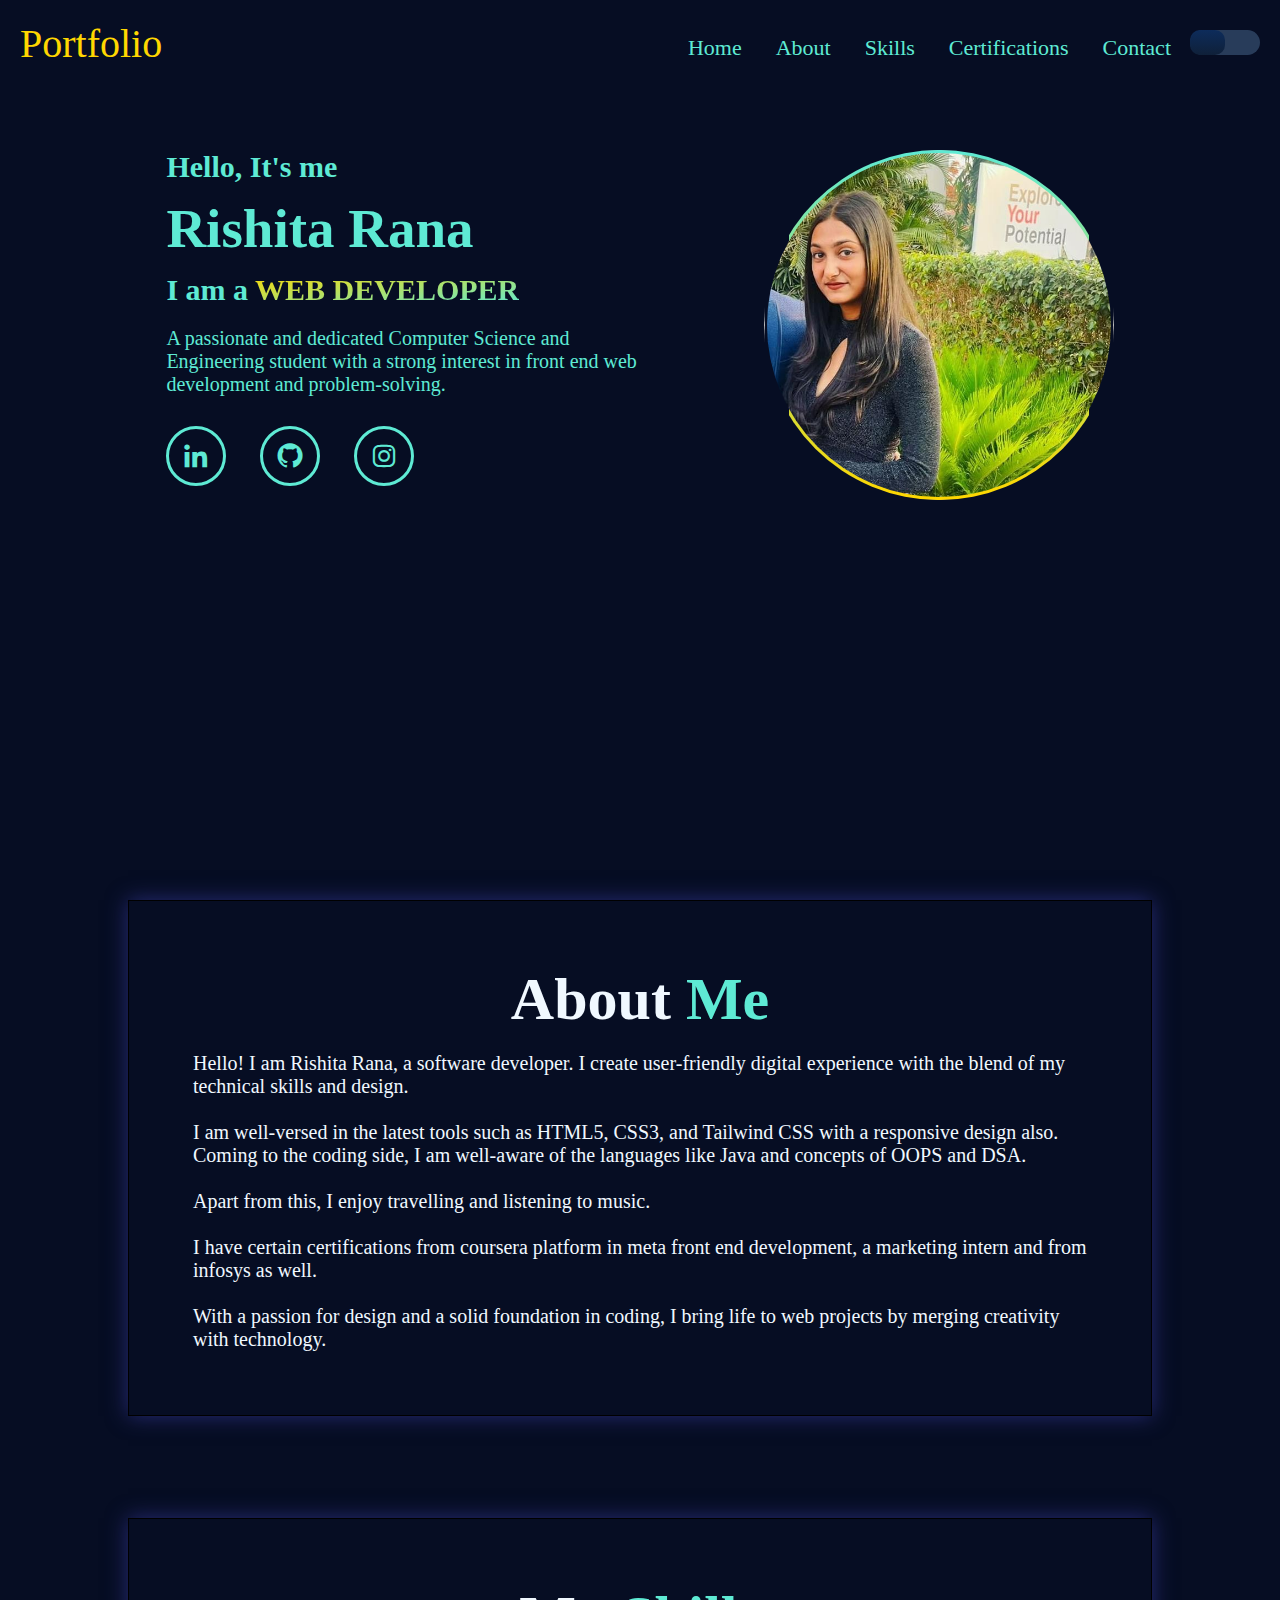
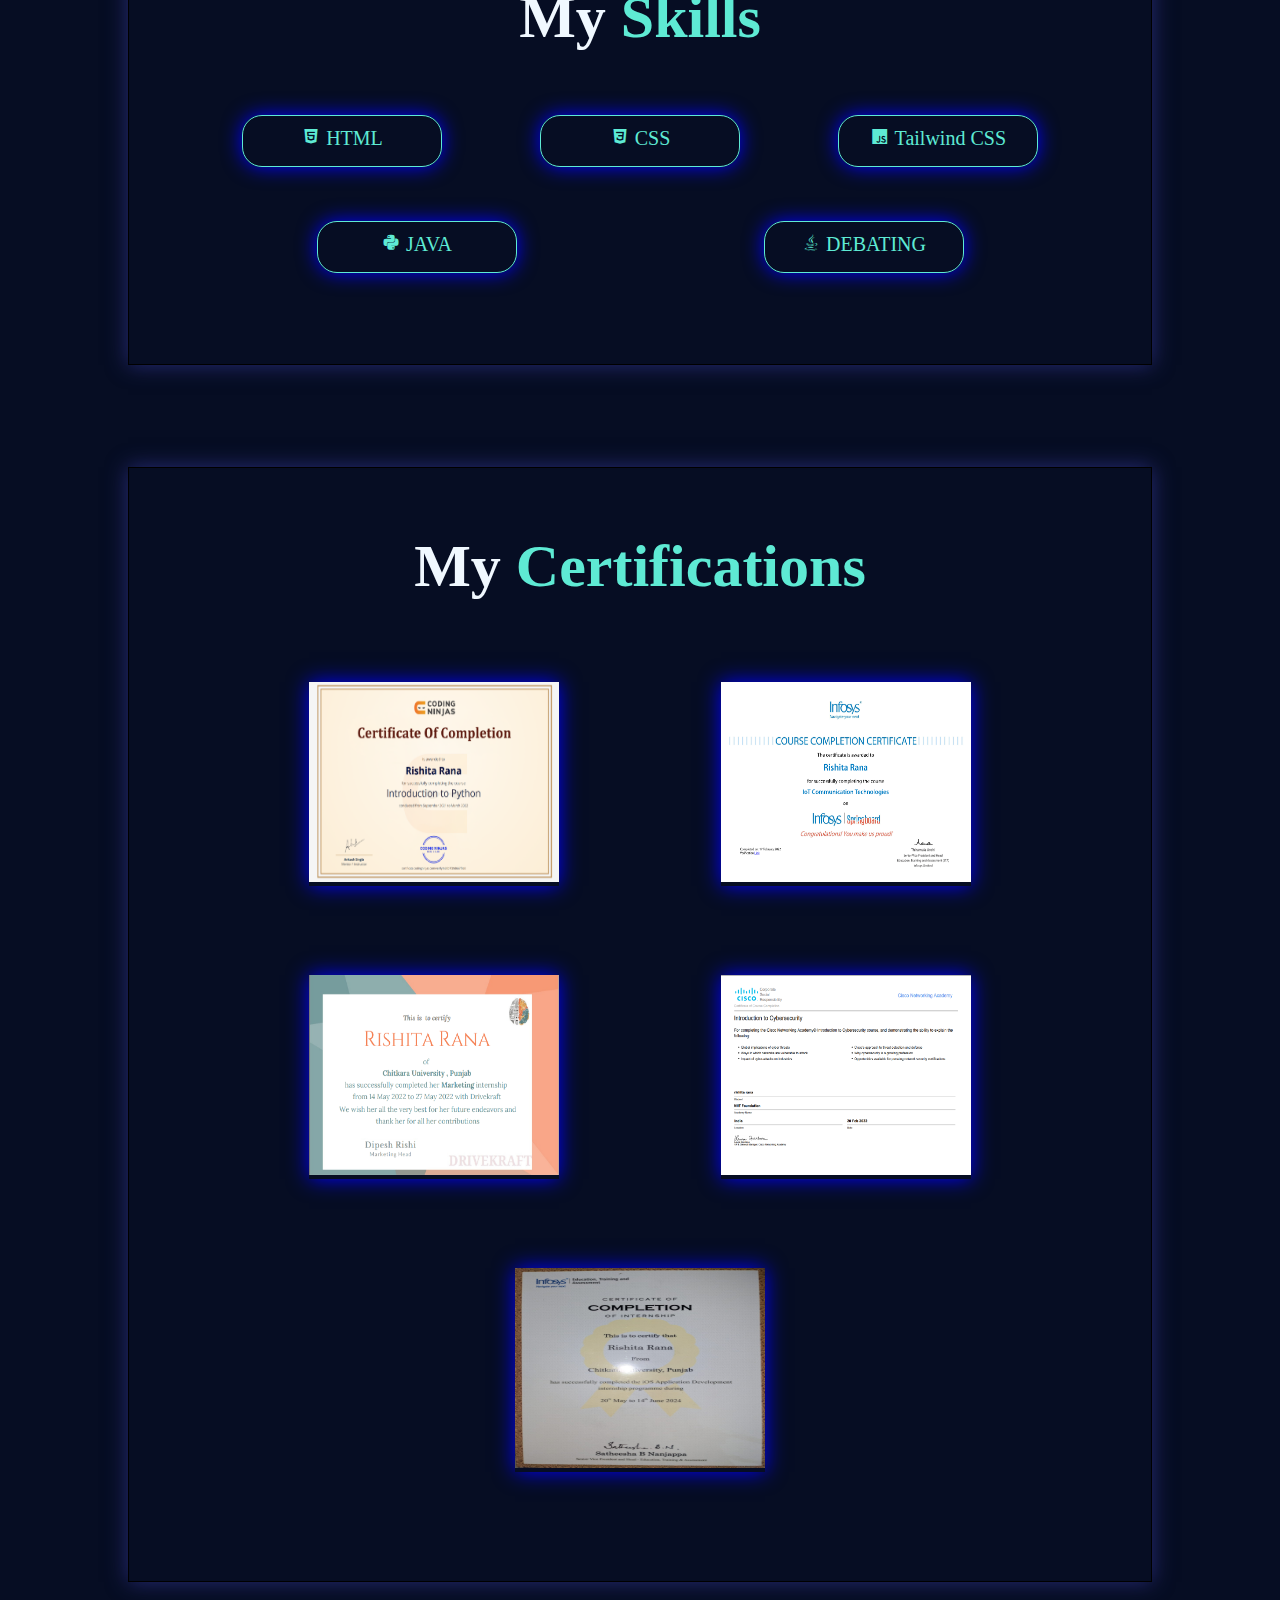
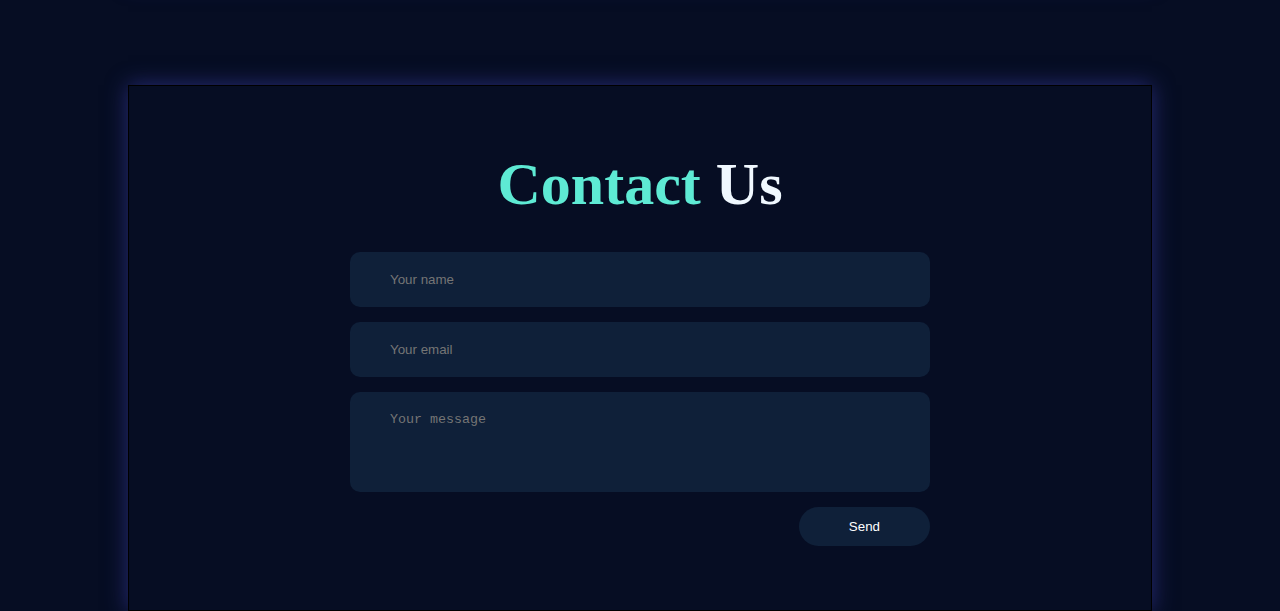
==== index.html @ ab9a1b6a "Initial commit" ====
<!DOCTYPE html>
<html lang="en">
<head>
    <meta charset="UTF-8">
    <meta name="viewport" content="width=device-width, initial-scale=1.0">
    <title>Document</title>

    <!-- css js link -->
    <link rel="stylesheet" href="style.css">

    <!-- box icon link -->
    <link href='https://unpkg.com/boxicons@2.1.4/css/boxicons.min.css' rel='stylesheet'>
    <link rel="stylesheet" href="https://cdnjs.cloudflare.com/ajax/libs/font-awesome/4.7.0/css/font-awesome.min.css">

</head>
<body>
    <header class="head">
        <!-- logo -->
        <a href="index.html" class="logo">Portfolio</a>

        <!-- navbar -->
        <nav class="navbar">
            <div class="tags">
            <a href="#ihome">Home</a>
            <a href="#iabout">About</a>
            <a href="#iskill">Skills</a>
            <a href="#ipro">Certifications</a>
            <a href="#icont">Contact</a>
            <div id="toggle">
                <i class="indicate"></i>
            </div>
            </div>
            

            <!-- //responsive -->
            <div class="dropdown">
                <button class="dropbtn"><i class="fa fa-list"></i></button>
                <div class="dropdown-content">
                  <a href="#ihome">Home</a>
                  <a href="#iabout">About</a>
                  <a href="#iskill">Skills</a>
                  <a href="#ipro">Certifications</a>
                  <a href="#icont">Contact</a>
                </div>
              </div>
        </nav>
    </header>

    <section class="home" id="ihome">
        <!-- home content -->
        <div class="home_con">
            <h3>Hello, It's me</h3>
            <h1>Rishita Rana</h1>
            <h3>I am a <span class="text">WEB DEVELOPER</span></h3>
            <p>A passionate and dedicated Computer Science and Engineering student with a strong interest in front end web development and problem-solving.
            </p>
            <div class="icons">
                <a href="https://www.linkedin.com/in/rishita-rana-169703239/" target="_blank"><i class='bx bxl-linkedin'></i></a>
                <a href="https://github.com/rishitaranai" target="_blank"><i class='bx bxl-github'></i></a>
                <a href="https://leetcode.com/rishitarana5/" target="_blank "><i class='bx bxl-instagram'></i></a>
            </div>
        </div>

        <!-- image -->
        <div class="home_img">
            <img src="main.jpeg" class="img"> 
        </div>
    </section>

    <!-- ABOUT -->
    <section class="about" id="iabout">
        <div class="abt">
            <h2>About <span>Me</span></h2>
            <br>
            <p>
            Hello! I am Rishita Rana, a software developer. I create user-friendly digital experience with the blend of my technical skills and design.<br><br>
            I am well-versed in the latest tools such as HTML5, CSS3, and Tailwind CSS with a responsive design also. Coming to the coding side, I am well-aware of the languages like Java and concepts of OOPS and DSA.<br><br>
            Apart from this, I enjoy travelling and listening to music.<br><br> 
            I have certain certifications from coursera platform in meta front end development, a marketing intern and from infosys as well.<br><br>
            With a passion for design and a solid foundation in coding, I bring life to web projects by merging creativity with technology.  
            </p>
        </div>
    </section>

    <!-- SKILLS -->
    <section class="skills" id="iskill">
        <div class="skill_con">
            <h2>My <span>Skills</span></h2>
            <br><br>

            <!-- skills -->
            <div class="skill">
                <div class="s1">
                    <i class='bx bxl-html5'></i> HTML
                </div>
                <div class="s2">
                    <i class='bx bxl-css3'></i> CSS
                </div>
                <div class="s3">
                    <i class='bx bxl-javascript'></i> Tailwind CSS
                </div>
                <div class="s4">
                    <i class='bx bxl-python'></i> JAVA
                </div>
                <div class="s5">
                    <i class='bx bxl-java'></i> DEBATING
                </div>
            </div>
        </div>
    </section>

    <section class="pro" id="ipro">
        <div class="pro_con">
            <h2>My <span>Certifications</span></h2>
            <br>
            <br>
            <div class="img_con">
                <div class="pro_img"><img src="r1.png"></div>
                <div class="pro_img"><img src="r2.png"></div>
                <div class="pro_img"><img src="r3.png"></div>
                <div class="pro_img"><img src="r4.png"></div>
                <div class="pro_img"><img src="I1.jpg"></div>
            </div>
            
        </div>
    </section>

    <section class="contact" id="icont">
        <div class="con">
            <h2><span>Contact</span> Us</h2>
            <br>

            <form class="contact-form" action="index.html" method="post">

                <input type="text" class="contact-form-text" placeholder="Your name">

                <input type="email" class="contact-form-text" placeholder="Your email">

                <textarea class="contact-form-text" placeholder="Your message"></textarea>

                <input type="submit" class="contact-form-btn" value="Send">
            </form>
        </div>
    </section>

    <p></p>
    <script src="jasc.js"></script>
</body>
</html>
---- style.css ----
* {
    padding: 0;
    margin: 0;
    box-sizing: border-box;
}

:root {
    --bg-color: #060d23;
    --h-color: black;
    --a-color: #5EEAD4;
    --section-color: aliceblue;
}

body.active {
    --bg-color: rgb(247, 236, 236);
    --a-color: black;
    --section-color: black;
    --h-color: white;
}

body {
    background-color: var(--bg-color);
}

.head {
    position: absolute;
    top: 0;
    left: 0;
    padding: 20px;
    width: 100%;
    display: flex;
    justify-content: space-between;
}

.logo {
    text-decoration: none;
    color: gold;
    font-size: 40px;
    cursor: pointer;
}

.navbar a {
    display: inline-flex;
    text-decoration: none;
    color: var(--a-color);
    padding: 15px;
    font-size: 22px;
}

.navbar a:hover {
    background: linear-gradient(to bottom right, gold, cyan);
    -webkit-background-clip: text;
    -webkit-text-fill-color: transparent;
}


/* hidden dropdown menu */
.dropbtn {
    float: left;
    position: absolute;
    right:15%;
    top:10%;
    width: 50px;
    height: 50px;
    background: transparent;
    border: none;
    color: gold;
  }
  
  .dropbtn i{
   font-size: 2rem;;
  }
  
  .dropdown {
    display: none;
  }
  /* responsive design */
  @media only screen and (max-width: 800px) {
    .dropdown {
      margin:10%;
      float:right;
      display: inline-block;
    }
    .tags a{
        display: none;
    }
  }
  
  .dropdown-content {
    display: none;
    position: absolute;
    right:10%;
    /* float:left; */
    background-color: rgb(9, 9, 88);
    min-width: 160px;
    box-shadow: 0px 8px 16px 0px rgba(0, 0, 0, 0.2);
    z-index: 1;
  }
  
  .dropdown-content a {
    color: gold;
    padding: 12px 16px;
    text-decoration: none;
    display: block;
  }
  
  .dropdown-content a:hover {
    background-color: #051335;
  }
  
  .dropdown:hover .dropdown-content {
    display: block;
  }
  
  .dropdown:hover .dropbtn {
    background-color: #030332;
  }

  
.home {
    /* color: #5EEAD4; */
    color: var(--a-color);
    width: 100%;
    height: 100vh;
    padding: 150px 13% 0;
    display: flex;
    justify-content: space-between;
}

.home_con {
    max-width: 500px;
}

.home_con .text {
    background: linear-gradient(to bottom right, gold, #5EEAD4);
    -webkit-text-fill-color: transparent;
    -webkit-background-clip: text;
}

.home_con h3 {
    font-size: 30px;
    font-weight: 700;
}

.home_con h1 {
    color: var(--a-color);
    font-size: 55px;
    margin: 13px 0;
}

.home_con p {
    margin: 20px 0;
    margin-bottom: 30px;
    font-size: 20px;
}

.icons a {
    display: inline-flex;
    justify-content: center;
    align-items: center;
    text-decoration: none;
    height: 60px;
    width: 60px;
    font-size: 30px;
    border: 3px solid var(--a-color);
    color: var(--a-color);
    border-radius: 50%;
    margin-right: 30px;
    background: transparent;
    transition: .5s ease;
}

.icons a:hover {
    color: var(--h-color);
    background: var(--a-color);
    box-shadow: 0 0 15px gold, 0 0 15px cyan;
    transition: .5s ease;
}

.home_img {
    display: flex;
    justify-content: center;
    align-items: center;
    border-radius: 50%;
    position: relative;
    overflow: hidden;
    height: fit-content;
    width: fit-content;
    margin: 0 0 100px;
    margin-right: 0;
}

.img {
    height: 350px;
    width: 350px;
    border-radius: 50%;
}

.home_img::before {
    content: '';
    position: absolute;
    width: 300px;
    height: 350px;
    background: linear-gradient(#5EEAD4, gold);
    animation: rotate 5s linear infinite;
}

@keyframes rotate {
    from {
        transform: rotate(0deg);
    }
    to {
        transform: rotate(360deg);
    }
}

.home_img::after {
    content: '';
    position: absolute;
    background-image: url(img3.jpeg);
    background-size: cover;
    inset: 3px;
    border-radius: 50%;
}

.about, .skills, .pro, .contact {
    display: flex;
    justify-content: center;
}

.abt {
    width: 80%;
    height: 100%;
    border: 1px solid black;
    box-shadow: 0 0 20px rgb(39, 43, 117);
    display: flex;
    flex-direction: column;
    align-items: center;
    justify-content: center;
    color: var(--section-color);
    padding: 5%;
}

.abt h2, .skill_con h2, .pro_con h2, .con h2{
    font-size: 60px;
}

.abt h2 span, .skill_con h2 span, .pro_con h2 span, .con h2 span{
    color: var(--a-color);
}

.abt p {
    color: var(--section-color);
    font-size: 20px;
}

.skill_con {
    margin-top: 8%;
    padding: 5%;
    /* display: flex;
    flex-direction: column;
    justify-content: center; */
    align-items: center;
    border: 1px solid black;
    box-shadow: 0 0 20px rgb(39, 43, 117);
    width: 80%;
    height: 100%;
    color: var(--section-color);
}

.skill_con h2 {
    text-align: center;
}

.skill {
    display: flex;
    justify-content: space-around;
    flex-wrap: wrap;
    align-self: center;
}

.skill div {
    height: 52px;
    width: 200px;
    border: 1px solid #5EEAD4;
    margin: 3%;
    font-size: 20px;
    text-align: center;
    padding-top: 10px;
    color: var(--a-color);
    border-radius: 20px;
    box-shadow: 0 0 20px blue;
    transition: 1s ease;
}

.skill div:hover {
    margin-top: -5px;
    background-color: #5EEAD4;
    color: black;
    box-shadow: 0 0 20px #5EEAD4;
}

.pro_con, .con {
    height: 100%;
    width: 80%;
    border: 1px solid black;
    box-shadow: 0 0 20px rgb(39, 43, 117);
    margin-top: 8%;
    padding: 5%;
    color: var(--section-color);
    text-align: center;
}

.img_con {
    display: flex;
    justify-content: space-evenly;
    align-items: center;
    flex-wrap: wrap;
}

.pro_img {
    height: fit-content;
    width: fit-content;
    margin: 5%;
    box-shadow: 0 0 20px blue;
    transition: 1s ease;
}

.pro_img:hover {
    margin-top: -5px;
    box-shadow: 0 0 20px cyan;
}

.pro_img img{
    height: 200px;
    width: 250px;
}

.contact-form {
    max-width: 600px;
    margin: auto;
    padding: 0 10px;
    overflow: hidden;
}

.contact-form-text {
    display: block;
    width: 100%;
    box-sizing: border-box;
    margin: 15px 0;
    border: 0;
    background: rgb(15, 32, 57);
    padding: 20px 40px;
    outline: none;
    color: #ddd;
    transition: 0.5s;
    border-radius: 10px;
}

.contact-form-text:focus {
    box-shadow: 0 0 10px #5EEAD4;
}

textarea.contact-form-text {
    resize: none;
    height: 100px;
}

.contact-form-btn {
    float: right;
    border: 0;
    background: rgb(15, 32, 57);
    color: #fff;
    padding: 12px 50px;
    border-radius: 20px;
    cursor: pointer;
    transition: 0.5s;
}

.contact-form-btn:hover {
    background: #2980b9
}

#toggle {
    display: inline-block;
    position: relative;
    width: 70px;
    height: 25px;
    border-radius: 13px;
    background: rgb(40, 60, 90);
    transition: 0.5s;
    cursor: pointer;
}

#toggle .indicate {
    position: absolute;
    top: 0;
    left: 0;
    width: 35px;
    height: 25px;
    border-radius: 10px;
    background: linear-gradient(to bottom, rgb(13, 44, 91), rgb(15, 32, 57));
}

#toggle.active .indicate {
    left: 35px;
    background: linear-gradient(to bottom, #eaeaea, #f9f9f9);
}

/* set bg to white when clicked */
#toggle.active {
    background: rgb(217, 194, 194);
}
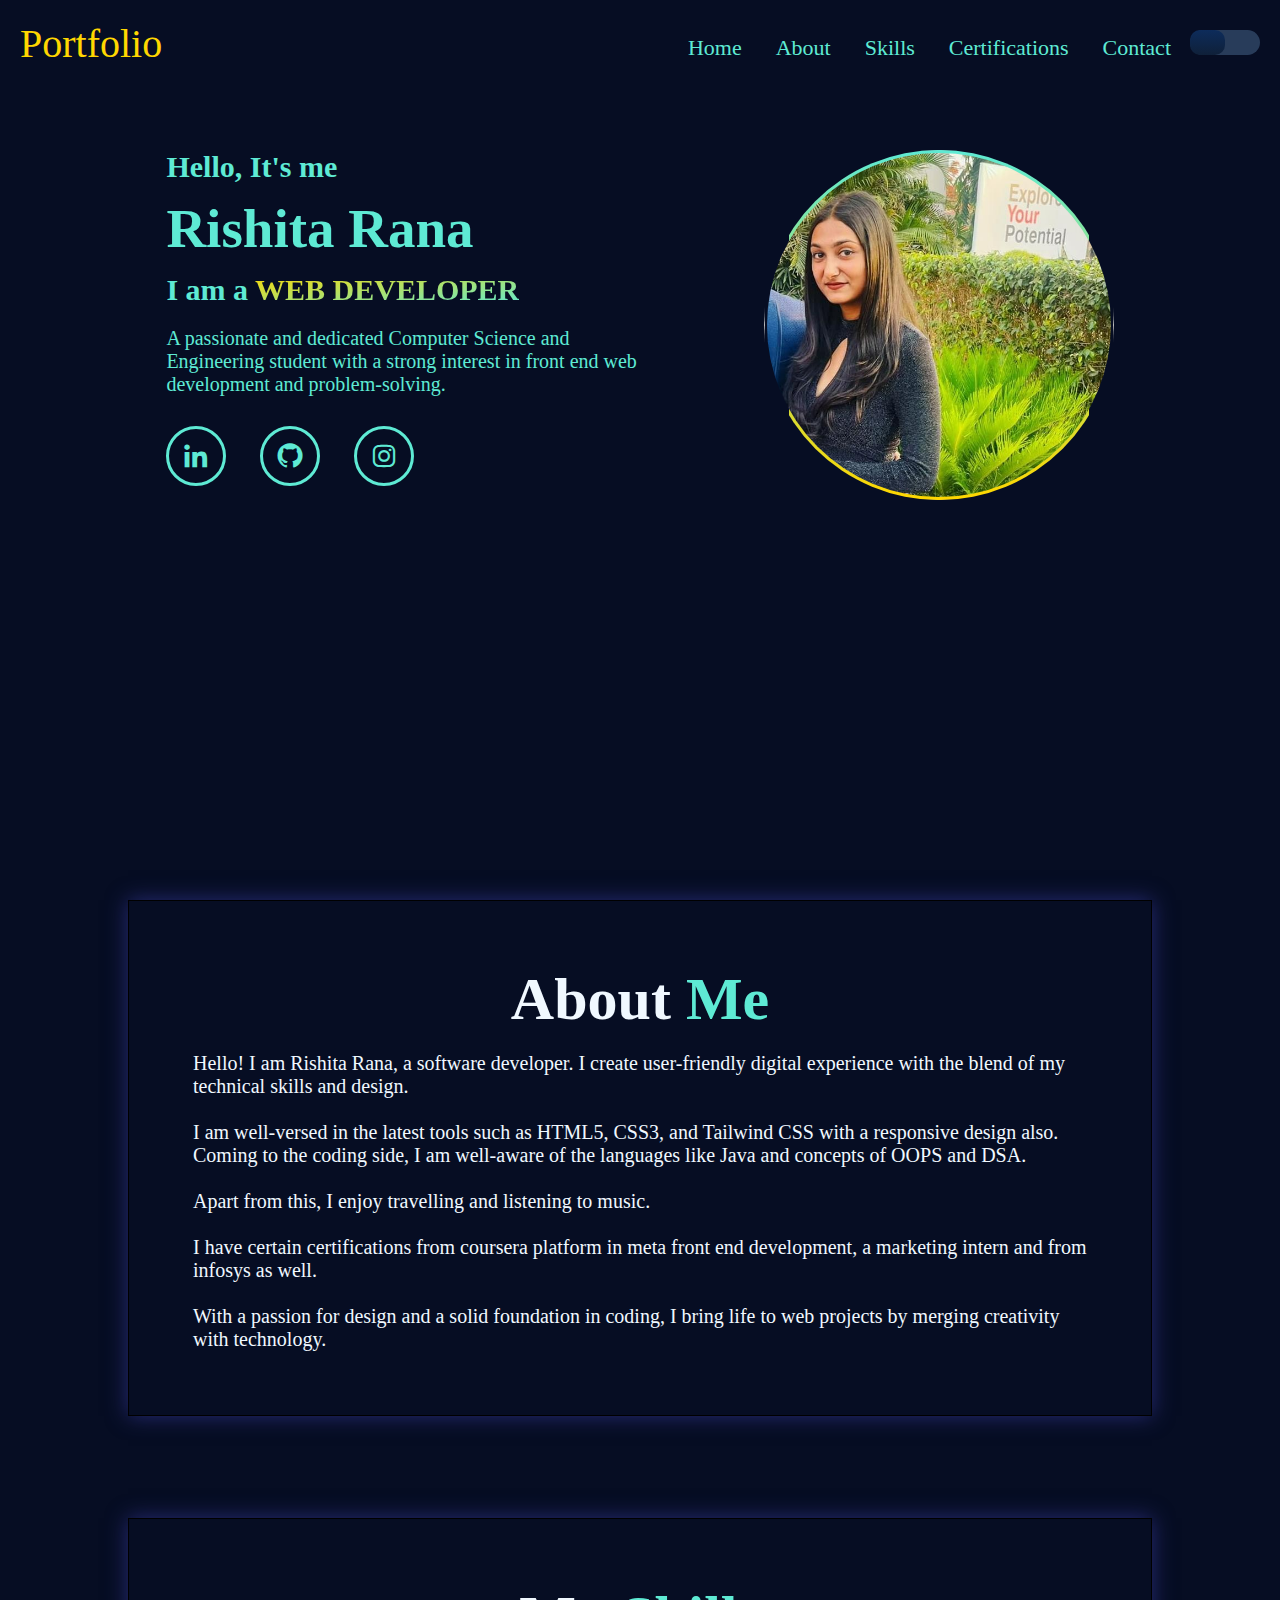
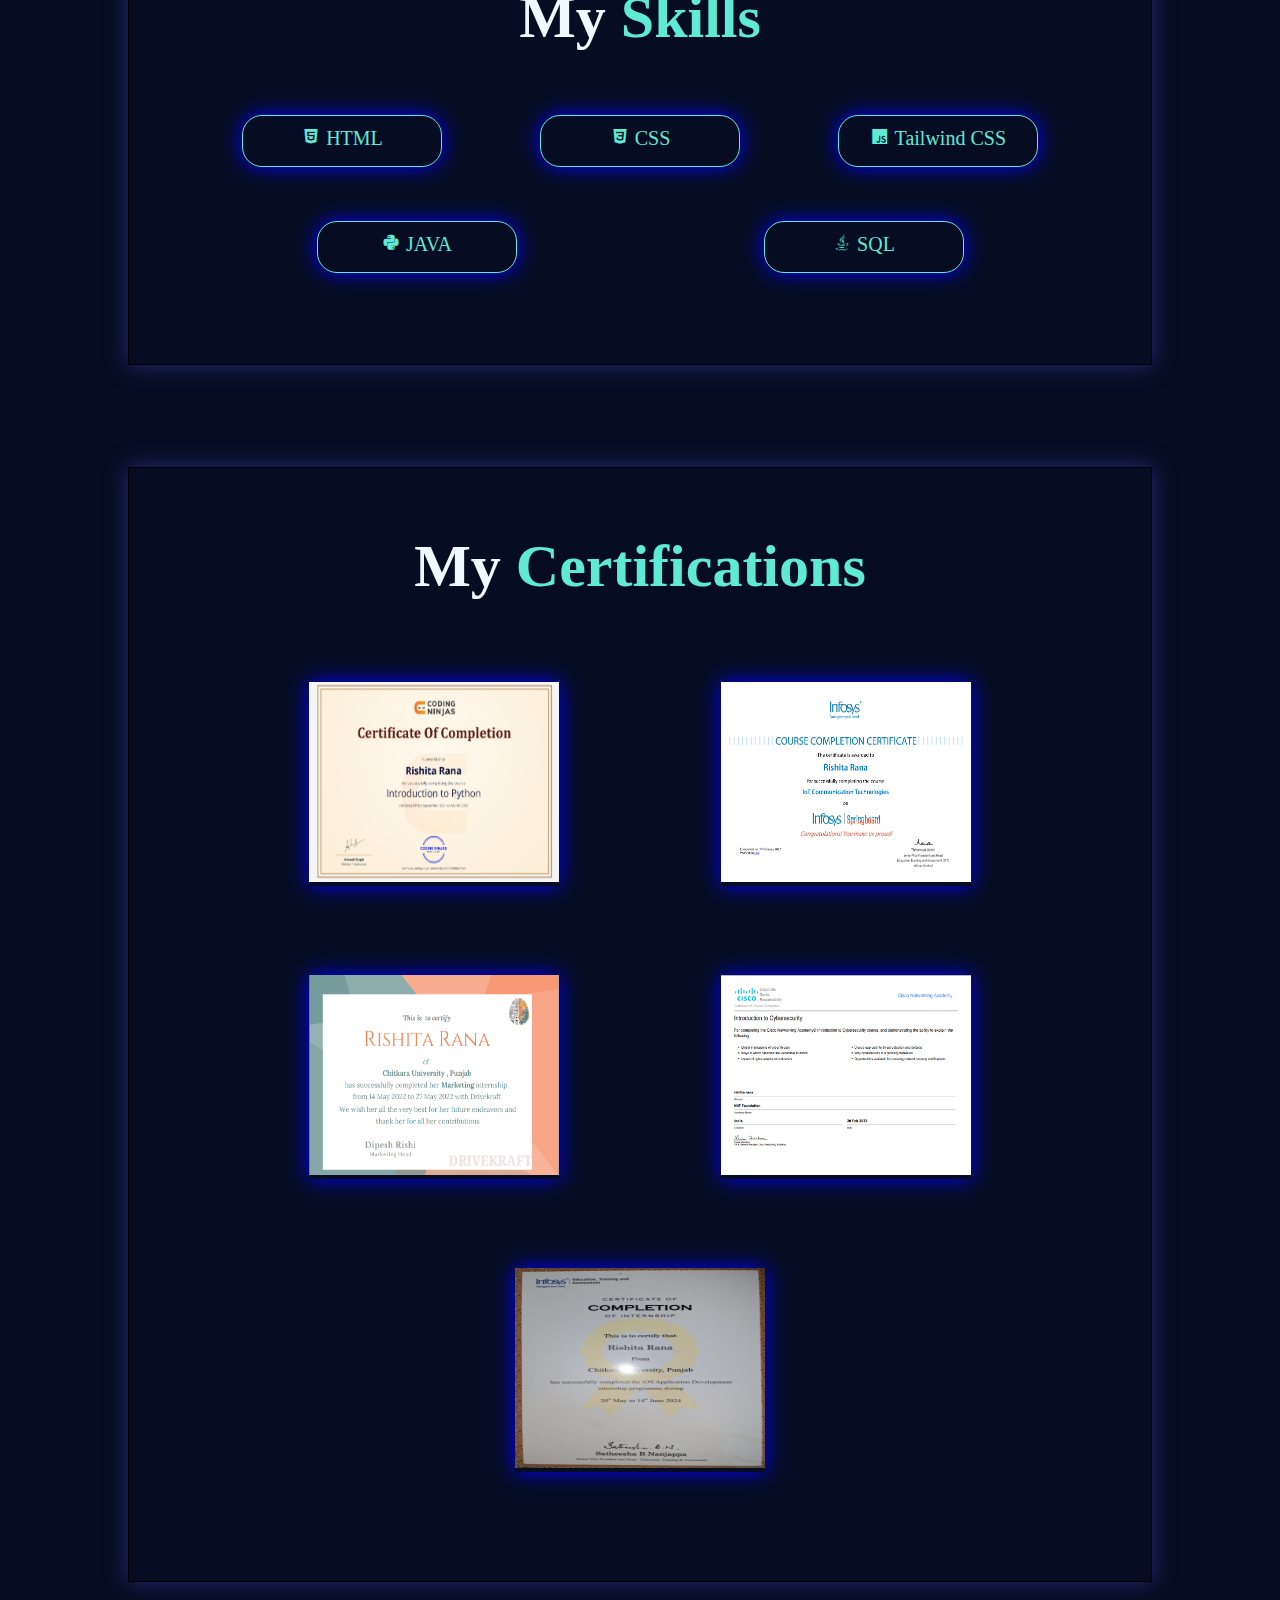
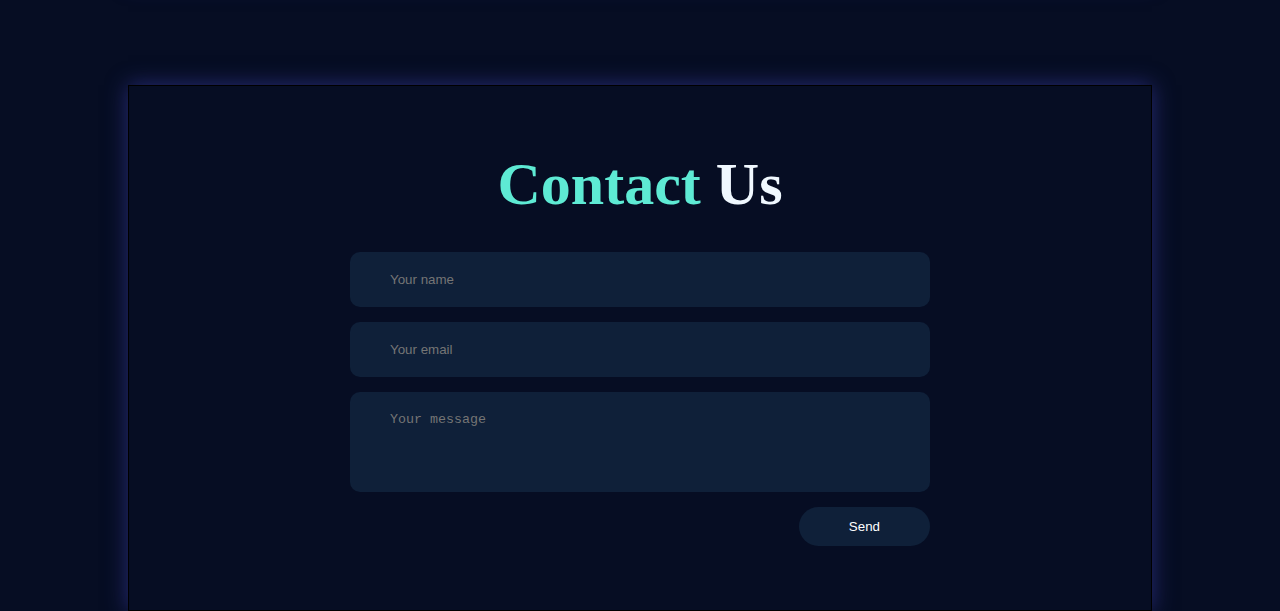
==== commit 39f85d3b: "Initial commit" ====
--- a/index.html
+++ b/index.html
@@ -103,7 +103,7 @@
                     <i class='bx bxl-python'></i> JAVA
                 </div>
                 <div class="s5">
-                    <i class='bx bxl-java'></i> DEBATING
+                    <i class='bx bxl-java'></i> SQL
                 </div>
             </div>
         </div>
